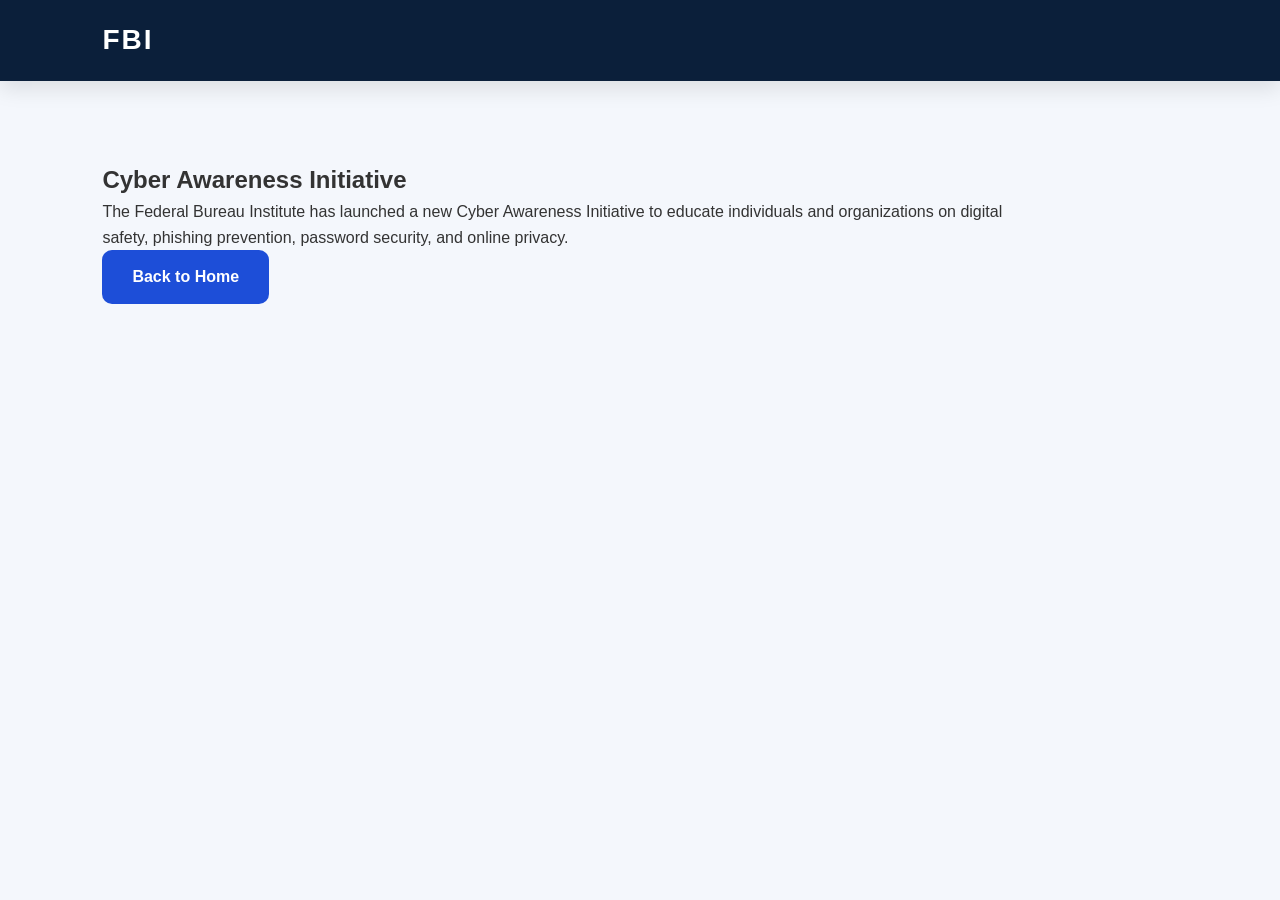
==== cyber-security.html @ 6615d668 "Rename Cyber-awareness.html to cyber-security.html" ====
<!DOCTYPE html>
<html>
<head>
    <title>Cyber Awareness Initiative</title>
    <link rel="stylesheet" href="style.css">
</head>
<body>

<header class="header">
    <div class="logo">FBI</div>
</header>

<section class="section">
    <h1>Cyber Awareness Initiative</h1>

    <p>
        The Federal Bureau Institute has launched a new Cyber Awareness
        Initiative to educate individuals and organizations on digital
        safety, phishing prevention, password security, and online privacy.
    </p>

    <a href="index.html" class="btn">Back to Home</a>
</section>

</body>
</html>
---- style.css ----
*{
margin:0;
padding:0;
box-sizing:border-box;
font-family:'Poppins',sans-serif;
scroll-behavior:smooth;
}

:root{
--primary:#0b1f3a;
--secondary:#142f57;
--accent:#1d4ed8;
--light:#f4f7fc;
--white:#ffffff;
--text:#333333;
--shadow:0 8px 20px rgba(0,0,0,.1);
}

body{
background:var(--light);
color:var(--text);
line-height:1.6;
transition:.3s;
}

/* DARK MODE */

body.dark{
background:#0f172a;
color:#e5e7eb;
}

body.dark .card,
body.dark .news-card,
body.dark form{
background:#1e293b;
color:#fff;
}

body.dark .section{
background:#111827;
}

body.dark input,
body.dark textarea{
background:#1e293b;
color:white;
border:1px solid #334155;
}

/* HEADER */

.header{
position:sticky;
top:0;
z-index:999;
display:flex;
justify-content:space-between;
align-items:center;
padding:18px 8%;
background:var(--primary);
box-shadow:var(--shadow);
}

.logo{
font-size:28px;
font-weight:700;
color:white;
letter-spacing:2px;
}

.navbar{
display:flex;
align-items:center;
gap:20px;
}

.navbar a{
color:white;
text-decoration:none;
font-weight:500;
transition:.3s;
}

.navbar a:hover{
color:#93c5fd;
}

#darkModeBtn{
padding:8px 12px;
border:none;
border-radius:8px;
cursor:pointer;
font-size:16px;
}

/* HERO */

.hero{
min-height:500vh;
height: auto;

display:flex;
justify-content:center;
align-items:center;
text-align:center;

padding:20px;

background:
linear-gradient(rgba(0,0,0,.55),rgba(0,0,0,.55)),
url("hero.jpg");

background-size:contain;
background-position:center center;
background-repeat:no-repeat;

overflow:hidden;
}

.hero-content{
max-width:850px;
}

.hero h1{
font-size:4rem;
color:white;
margin-bottom:20px;
}

.hero p{
color:white;
font-size:1.2rem;
margin-bottom:25px;
}

.btn{
display:inline-block;
padding:14px 30px;
background:var(--accent);
color:white;
text-decoration:none;
border-radius:10px;
font-weight:600;
transition:.3s;
}

.btn:hover{
transform:translateY(-3px);
}

/* STATS */

.stats{
display:grid;
grid-template-columns:repeat(auto-fit,minmax(220px,1fr));
gap:20px;
padding:60px 8%;
background:white;
}

.stat-box{
background:white;
padding:25px;
text-align:center;
border-radius:14px;
box-shadow:var(--shadow);
}

.stat-box h2{
font-size:2.5rem;
color:var(--accent);
margin-bottom:10px;
}

/* SECTIONS */

.section{
padding:80px 8%;
}

.section h2{
font-size:2.2rem;
margin-bottom:20px;
color:var(--primary);
}

.section p{
max-width:900px;
}

/* CARDS */

.card-container{
display:grid;
grid-template-columns:repeat(auto-fit,minmax(250px,1fr));
gap:25px;
margin-top:30px;
}

.card{
background:white;
padding:25px;
border-radius:15px;
box-shadow:var(--shadow);
transition:.3s;
}

.card:hover{
transform:translateY(-8px);
}

.card h3{
margin-bottom:12px;
color:var(--primary);
}

/* NEWS */

.news-grid{
display:grid;
grid-template-columns:repeat(auto-fit,minmax(280px,1fr));
gap:25px;
margin-top:30px;
}

.news-card{
background:white;
padding:25px;
border-radius:15px;
box-shadow:var(--shadow);
}

.news-card h3{
margin-bottom:10px;
}

/* FORM */

form{
max-width:650px;
margin:auto;
background:white;
padding:30px;
border-radius:15px;
box-shadow:var(--shadow);
}

form input,
form textarea{
width:100%;
padding:14px;
margin-bottom:15px;
border:1px solid #ddd;
border-radius:10px;
font-size:16px;
}

form button{
width:100%;
padding:14px;
border:none;
background:var(--accent);
color:white;
font-size:16px;
border-radius:10px;
cursor:pointer;
}

/* CHATBOT */

#chatToggle{
position:fixed;
left:20px;
bottom:20px;
width:60px;
height:60px;
border:none;
border-radius:50%;
font-size:24px;
cursor:pointer;
background:var(--accent);
color:white;
box-shadow:var(--shadow);
z-index:999;
}

#chatbox{
position:fixed;
left:20px;
bottom:90px;
width:340px;
height:460px;
background:white;
border-radius:15px;
overflow:hidden;
display:none;
box-shadow:0 10px 30px rgba(0,0,0,.3);
z-index:999;
}

.chat-header{
background:var(--primary);
color:white;
padding:15px;
font-weight:600;
}

#messages{
height:330px;
overflow-y:auto;
padding:15px;
font-size:14px;
}

.chat-input{
display:flex;
border-top:1px solid #ddd;
}

.chat-input input{
flex:1;
padding:12px;
border:none;
outline:none;
}

.chat-input button{
background:var(--accent);
color:white;
border:none;
padding:12px 18px;
cursor:pointer;
}

/* FOOTER */

footer{
background:var(--primary);
color:white;
text-align:center;
padding:30px;
margin-top:40px;
}

/* MOBILE */

@media(max-width:768px){

.hero h1{
font-size:2.5rem;
}

.hero p{
font-size:1rem;
}

.header{
flex-direction:column;
gap:15px;
}

.navbar{
flex-wrap:wrap;
justify-content:center;
}

#chatbox{
width:90%;
left:5%;
}
}

#chatbox{
position:fixed;
left:20px;
bottom:90px;
width:350px;
height:500px;
background:#fff;
border-radius:20px;
overflow:hidden;
display:none;
box-shadow:0 15px 35px rgba(0,0,0,.25);
z-index:9999;
}

#messages{
height:380px;
overflow-y:auto;
padding:15px;
background:#f8fafc;
}

.chat-header{
background:#0b1f3a;
color:white;
padding:16px;
font-weight:600;
text-align:center;
}

.chat-input{
display:flex;
border-top:1px solid #ddd;
}

.chat-input input{
flex:1;
padding:14px;
border:none;
outline:none;
}

.chat-input button{
background:#1d4ed8;
color:white;
border:none;
padding:0 20px;
cursor:pointer;
}

.director-section{
padding:80px 8%;
}

.director-card{
display:flex;
gap:30px;
align-items:center;
background:white;
padding:25px;
border-radius:15px;
box-shadow:0 8px 20px rgba(0,0,0,.1);
}

.director-card img{
width:220px;
height:220px;
object-fit:cover;
border-radius:12px;
}

@media(max-width:768px){

.director-card{
flex-direction:column;
text-align:center;
}

.director-card img{
width:180px;
height:180px;
}

}

.news-link,
.card-link{
text-decoration:none;
color:inherit;
display:block;
}

.news-card,
.card{
cursor:pointer;
}

.news-card:hover,
.card:hover{
transform:translateY(-10px);
box-shadow:0 15px 35px rgba(0,0,0,.2);
}
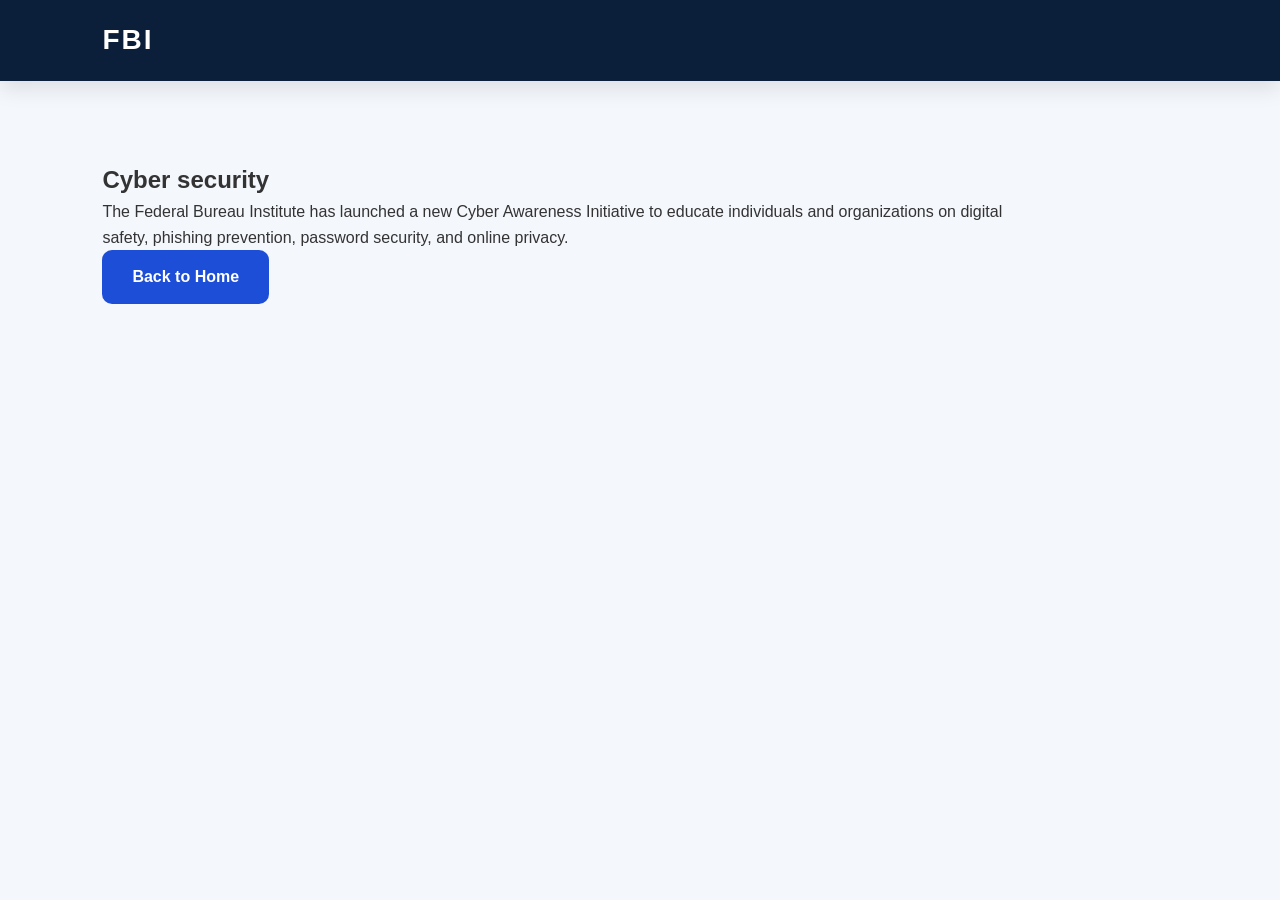
==== commit eb2b5f93: "Update cyber-security.html" ====
--- a/cyber-security.html
+++ b/cyber-security.html
@@ -1,7 +1,7 @@
 <!DOCTYPE html>
 <html>
 <head>
-    <title>Cyber Awareness Initiative</title>
+    <title>Cyber security</title>
     <link rel="stylesheet" href="style.css">
 </head>
 <body>
@@ -11,7 +11,7 @@
 </header>
 
 <section class="section">
-    <h1>Cyber Awareness Initiative</h1>
+    <h1>Cyber security</h1>
 
     <p>
         The Federal Bureau Institute has launched a new Cyber Awareness
